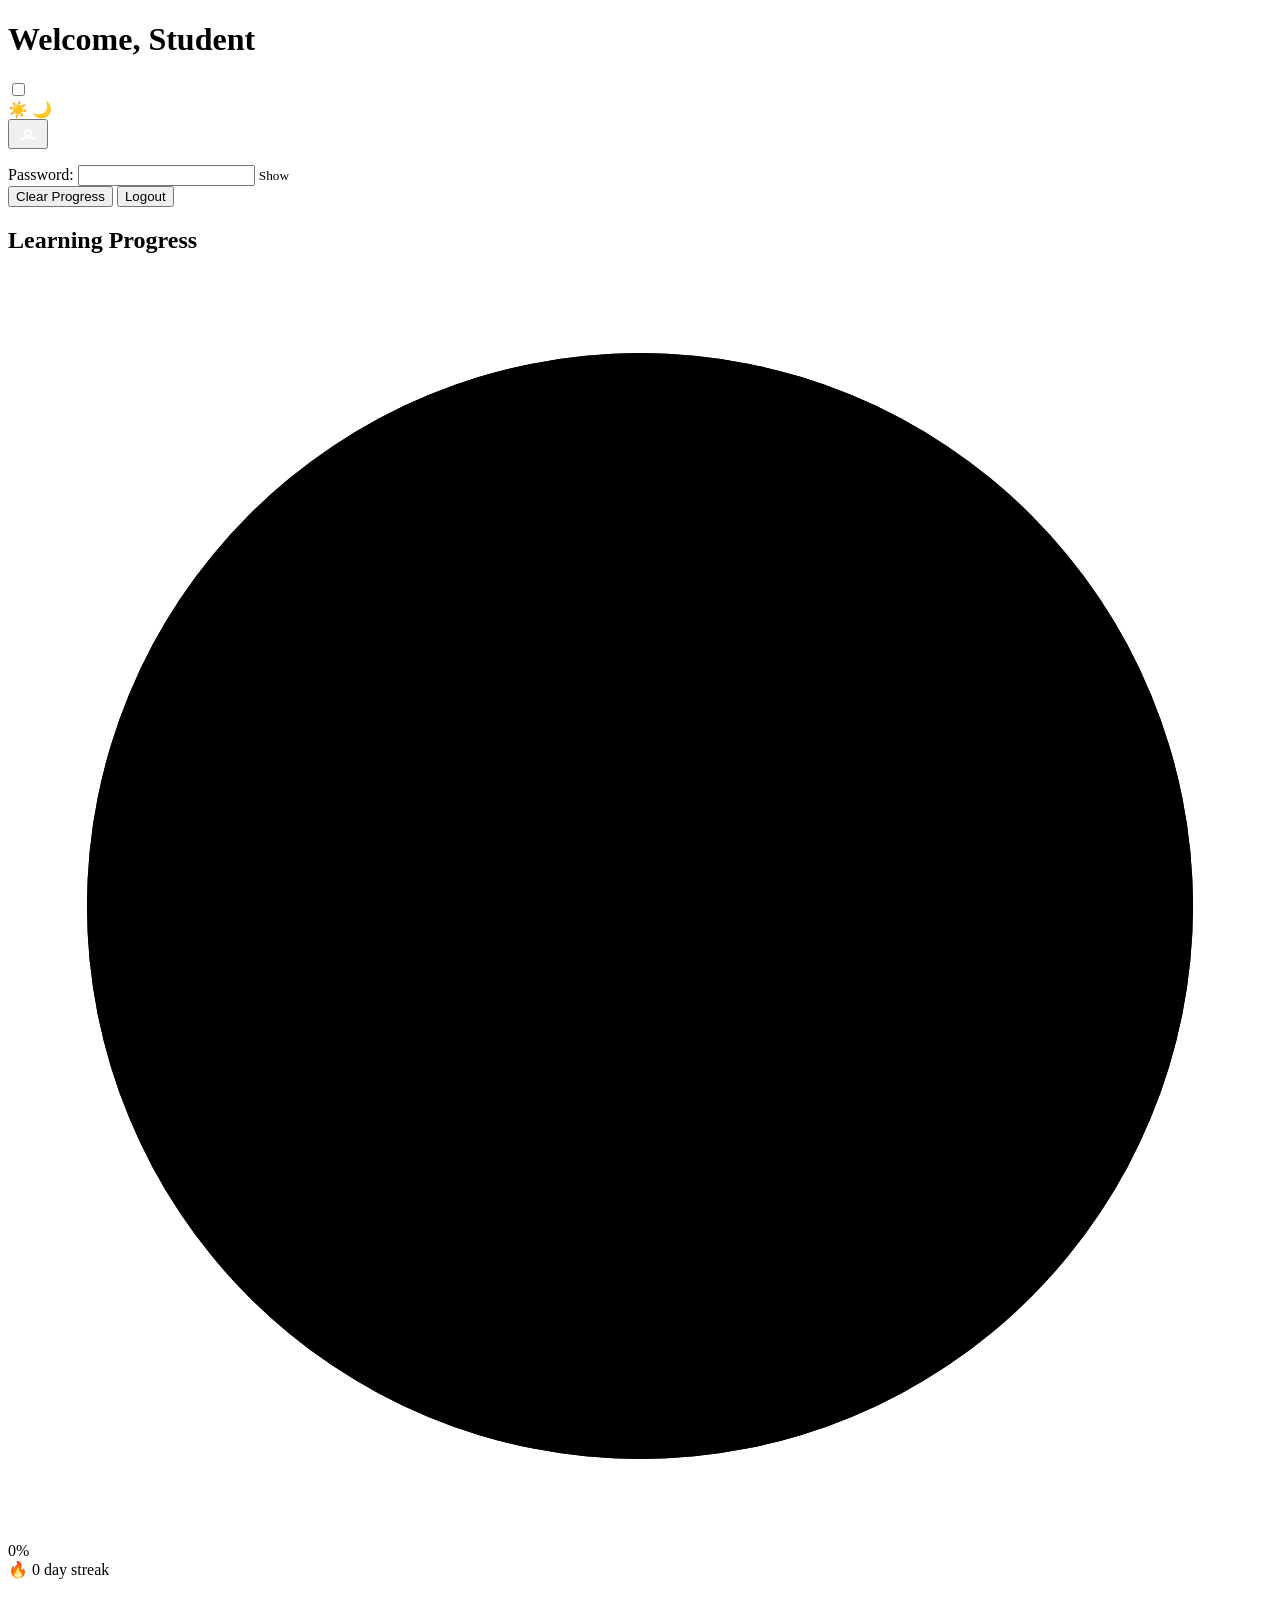
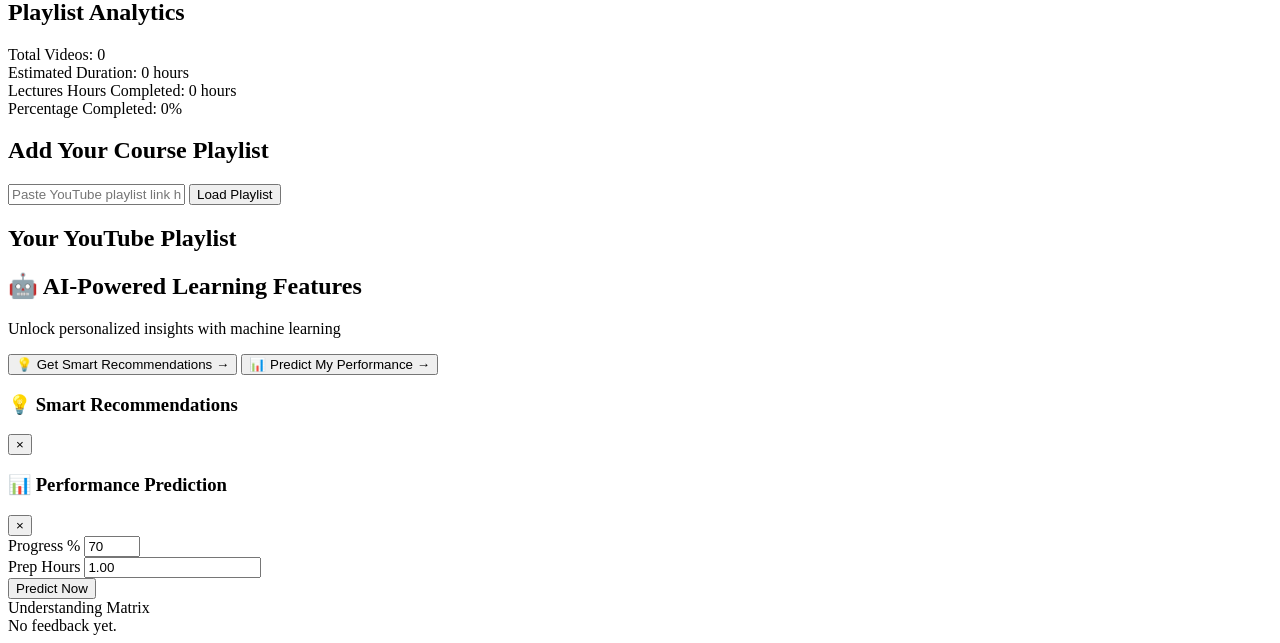
==== client/dashboard.html @ 37649981 "Cleaned frontend structure" ====
<!DOCTYPE html>
<html lang="en">
<head>
  <meta charset="UTF-8" />
  <meta name="viewport" content="width=device-width, initial-scale=1.0" />
  <title>Student Dashboard</title>
<link rel="stylesheet" href="/assets/css/dashboard.css">
</head>
<body>
  <div class="container">
    <header class="main-header">
      <h1 id="welcome">Welcome, Student</h1>
      <div class="header-controls">
        <div class="theme-toggle-container">
          <label class="theme-toggle">
            <input type="checkbox" id="themeToggle" class="theme-toggle-checkbox" />
            <div class="theme-toggle-switch">
              <span class="theme-toggle-label">☀️</span>
              <span class="theme-toggle-label">🌙</span>
            </div>
          </label>
        </div>
        <div class="user-dropdown">
          <button id="userDropdownBtn" aria-label="User Profile">
            <svg xmlns="http://www.w3.org/2000/svg"
              fill="none" viewBox="0 0 24 24" stroke="currentColor" width="24" height="24"
              style="vertical-align: middle; color: white;">
              <path stroke-linecap="round" stroke-linejoin="round" stroke-width="2"
                d="M5.121 17.804A13.937 13.937 0 0112 15c2.517 0 4.847.64 6.879 1.754M15 11a3 3 0 11-6 0 3 3 0 016 0z" />
            </svg>
          </button>
          <div id="userDropdownContent" class="dropdown-content">
            <p id="userNameDisplay"></p>
            <div class="password-container">
              <label for="passwordField">Password:</label>
              <input type="password" id="passwordField" readonly />
              <small id="togglePassword">Show</small>
            </div>
            <button id="clearProgressBtn" class="dropdown-btn">Clear Progress</button>
            <button id="logoutBtn" class="dropdown-btn">Logout</button>
          </div>
        </div>
      </div>
    </header>

    <section class="progress-analytics-card">
      <div class="progress-col progress-box">
        <h2>Learning Progress</h2>
        <div class="circular-progress">
          <svg viewBox="0 0 80 80">
            <defs>
              <linearGradient id="progressGradient" x1="0%" y1="0%" x2="100%" y2="100%">
                <stop offset="0%" style="stop-color:#667eea;stop-opacity:1" />
                <stop offset="100%" style="stop-color:#764ba2;stop-opacity:1" />
              </linearGradient>
            </defs>
            <circle class="bg" cx="40" cy="40" r="35"></circle>
            <circle class="progress" id="progressCircle" cx="40" cy="40" r="35"></circle>
          </svg>
          <div class="progress-value" id="progressText">0%</div>
        </div>
        <div class="streak-display">
          <span id="fireIcon">🔥</span>
          <span id="streakText">0 day streak</span>
        </div>
      </div>
      <div class="analytics-col analytics-box">
        <h2 class="analytics-heading">Playlist Analytics</h2>
        <div class="analytics-row">
          <span class="analytics-label">Total Videos:</span>
          <span class="analytics-metric"><span id="totalVideos" class="analytics-val">0</span></span>
        </div>
        <div class="analytics-row">
          <span class="analytics-label">Estimated Duration:</span>
          <span class="analytics-metric"><span id="estimatedDuration" class="analytics-val">0</span> <span class="analytics-unit">hours</span></span>
        </div>
        <div class="analytics-row">
          <span class="analytics-label">Lectures Hours Completed:</span>
          <span class="analytics-metric"><span id="completedHours" class="analytics-val">0</span> <span class="analytics-unit">hours</span></span>
        </div>
        <div class="analytics-row">
          <span class="analytics-label">Percentage Completed:</span>
          <span class="analytics-metric"><span id="percentCompleted" class="analytics-val">0%</span></span>
        </div>
      </div>
    </section>

    <section class="add-playlist">
      <h2>Add Your Course Playlist</h2>
      <div class="add-playlist-controls">
        <input type="text" id="playlistInput" placeholder="Paste YouTube playlist link here" />
        <button id="loadBtn">Load Playlist</button>
      </div>
    </section>

    <section class="playlist">
      <h2>Your YouTube Playlist</h2>
      <ul id="videoList"></ul>
    </section>

    <section class="ml-features-section">
      <div class="ml-features-header">
        <h2>🤖 AI-Powered Learning Features</h2>
        <p>Unlock personalized insights with machine learning</p>
      </div>

      <div class="ml-features-buttons">
        <button id="mlRecommendationBtn" class="ml-feature-btn recommendation-btn">
          <span class="ml-btn-icon">💡</span>
          <span class="ml-btn-text">Get Smart Recommendations</span>
          <span class="ml-btn-arrow">→</span>
        </button>
        <button id="mlPredictionBtn" class="ml-feature-btn prediction-btn">
          <span class="ml-btn-icon">📊</span>
          <span class="ml-btn-text">Predict My Performance</span>
          <span class="ml-btn-arrow">→</span>
        </button>
      </div>

      <!-- Recommendation Modal -->
      <div id="recommendationModal" class="ml-modal hidden">
        <div class="ml-modal-content">
          <div class="ml-modal-header">
            <h3>💡 Smart Recommendations</h3>
            <button class="ml-close-btn" data-close="recommendationModal">&times;</button>
          </div>
          <div id="recommendationContent" class="ml-modal-body"></div>
        </div>
      </div>

      <!-- Prediction Modal -->
      <div id="predictionModal" class="ml-modal hidden">
        <div class="ml-modal-content">
          <div class="ml-modal-header">
            <h3>📊 Performance Prediction</h3>
            <button class="ml-close-btn" data-close="predictionModal">&times;</button>
          </div>
          <div id="predictionContent" class="ml-modal-body">

            <form id="predictionForm" class="prediction-form">
              <div class="form-group">
                <label for="predInput">Progress %</label>
                <input type="number" id="predInput" min="0" max="100" value="70" required />
              </div>
              <div class="form-group">
                <label for="hoursInput">Prep Hours</label>
                <input type="number" id="hoursInput" min="0" step="0.01" value="1.00" required />
              </div>
              <button type="submit" class="ml-predict-submit">Predict Now</button>
            </form>

            <div id="ucSummaryBox" class="uc-summary-box">
              <div class="uc-title">Understanding Matrix</div>
              <div class="uc-line" id="ucSummaryText">
                No feedback yet.
              </div>
            </div>

            <div id="predictionResult" class="prediction-result hidden"></div>
          </div>
        </div>
      </div>

      <div id="mlModalOverlay" class="ml-modal-overlay hidden"></div>
    </section>
  </div>

  <script src="/assets/js/dashboard/dashboard.js"></script>
</body>
</html>
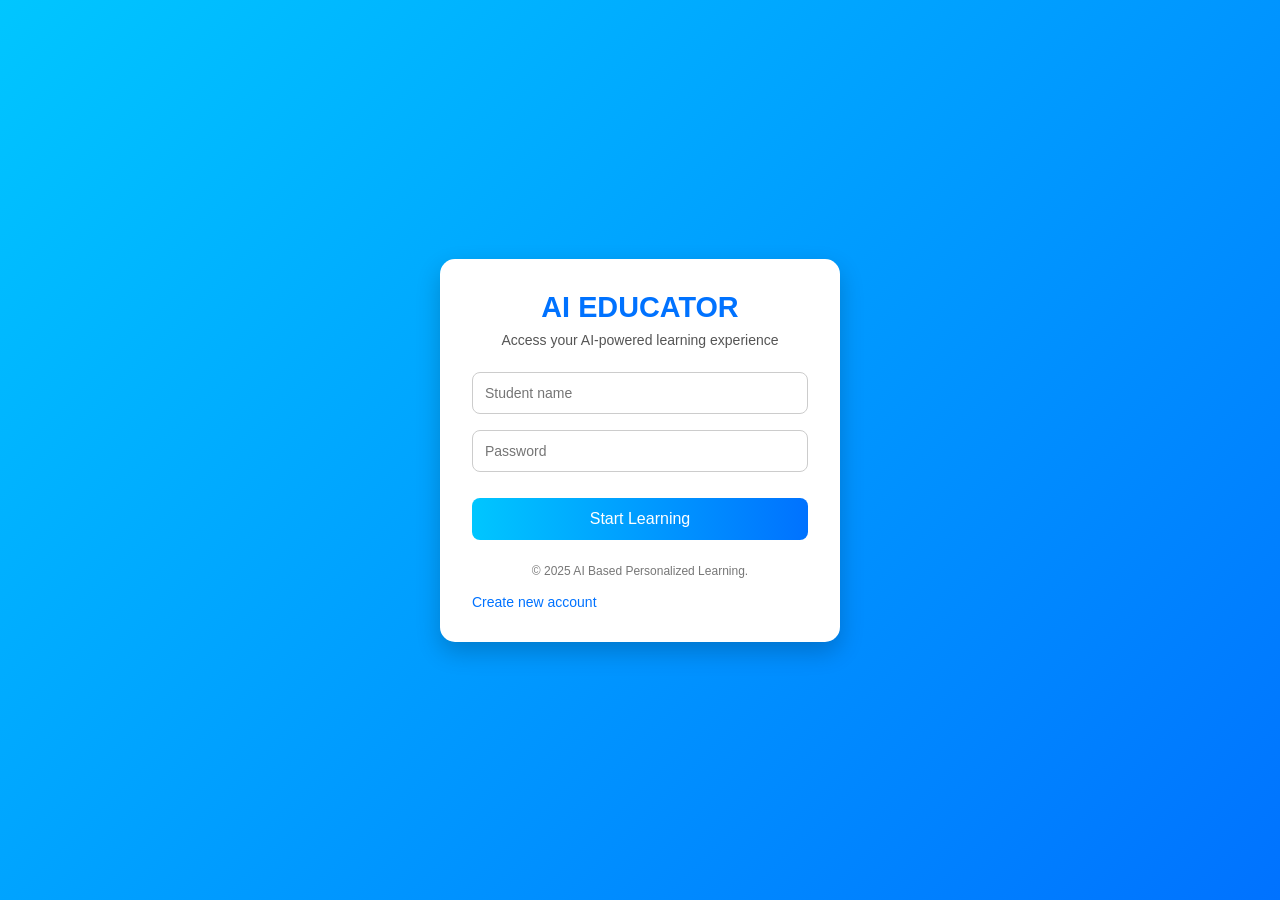
==== commit 7e44b123: "update all html code" ====
--- a/client/dashboard.html
+++ b/client/dashboard.html
@@ -4,7 +4,7 @@
   <meta charset="UTF-8" />
   <meta name="viewport" content="width=device-width, initial-scale=1.0" />
   <title>Student Dashboard</title>
-<link rel="stylesheet" href="/assets/css/dashboard.css">
+<link rel="stylesheet" href="assets/css/dashboard.css">
 </head>
 <body>
   <div class="container">
@@ -165,6 +165,6 @@
     </section>
   </div>
 
-  <script src="/assets/js/dashboard/dashboard.js"></script>
+  <script src="assets/js/dashboard/dashboard.js"></script>
 </body>
 </html>
--- a/client/assets/css/dashboard.css
+++ b/client/assets/css/dashboard.css
@@ -0,0 +1,1034 @@
+* {
+  transition: background-color 0.3s ease, color 0.3s ease, border-color 0.3s ease;
+}
+
+body {
+  font-family: Arial, sans-serif;
+  background: #f8f9fa;
+  margin: 0;
+  padding: 0;
+  color: #1f2937;
+}
+
+body.dark-mode {
+  background: #1a1a2e;
+  color: #e5e7eb;
+}
+
+.container {
+  width: 100%;
+  max-width: 1200px;
+  margin: 0 auto;
+  padding: 32px 18px;
+  box-sizing: border-box;
+}
+
+.main-header {
+  display: flex;
+  justify-content: space-between;
+  align-items: center;
+  background: #4f46e5;
+  color: white;
+  padding: 28px 32px 28px 32px;
+  border-radius: 16px;
+  margin-bottom: 32px;
+}
+.main-header h1 {
+  font-size: 2.2rem;
+  font-weight: bold;
+}
+
+body.dark-mode .main-header {
+  background: #2d2d44;
+}
+
+.header-controls {
+  display: flex;
+  align-items: center;
+  gap: 20px;
+}
+
+/* ========== DARK MODE TOGGLE SWITCH ========== */
+.theme-toggle-container {
+  display: flex;
+  align-items: center;
+}
+
+.theme-toggle {
+  position: relative;
+  display: inline-flex;
+  align-items: center;
+  cursor: pointer;
+  user-select: none;
+}
+
+.theme-toggle-checkbox {
+  display: none;
+}
+
+.theme-toggle-switch {
+  position: relative;
+  width: 60px;
+  height: 32px;
+  background-color: rgba(255, 255, 255, 0.3);
+  border-radius: 16px;
+  display: flex;
+  align-items: center;
+  padding: 0 4px;
+  transition: background-color 0.3s ease;
+  border: 2px solid rgba(255, 255, 255, 0.5);
+}
+
+.theme-toggle-checkbox:checked + .theme-toggle-switch {
+  background-color: rgba(255, 255, 255, 0.4);
+}
+
+.theme-toggle-label {
+  position: absolute;
+  font-size: 16px;
+  transition: all 0.3s ease;
+}
+
+.theme-toggle-label:first-child {
+  left: 8px;
+  opacity: 1;
+}
+
+.theme-toggle-label:last-child {
+  right: 8px;
+  opacity: 0.4;
+}
+
+.theme-toggle-checkbox:checked + .theme-toggle-switch .theme-toggle-label:first-child {
+  opacity: 0.4;
+}
+
+.theme-toggle-checkbox:checked + .theme-toggle-switch .theme-toggle-label:last-child {
+  opacity: 1;
+}
+
+/* ========== END TOGGLE SWITCH ========== */
+
+.progress-analytics-card {
+  display: flex;
+  gap: 48px;
+  background: #fff;
+  color: #1f2937;
+  border-radius: 18px;
+  box-shadow: 0 6px 28px rgba(0,0,0,0.11);
+  margin-bottom: 32px;
+  padding: 36px 42px;
+  align-items: flex-start;
+}
+
+body.dark-mode .progress-analytics-card {
+  background: #252538;
+  color: #e5e7eb;
+  box-shadow: 0 6px 28px rgba(0,0,0,0.4);
+}
+
+.progress-box {
+  flex: 1;
+  display: flex;
+  flex-direction: column;
+  align-items: center;
+}
+.progress-box h2 {
+  font-size: 1.5rem;
+  margin-bottom: 18px;
+  font-weight: 600;
+  color: #1f2937;
+}
+
+body.dark-mode .progress-box h2 {
+  color: #e5e7eb;
+}
+
+.streak-display {
+  margin-top: 22px;
+  font-size: 1.15rem;
+  color: #262626;
+  text-align: center;
+  font-weight: 500;
+}
+
+body.dark-mode .streak-display {
+  color: #d1d5db;
+}
+
+.streak-display #fireIcon {
+  font-size: 1.4em;
+  margin-right: 6px;
+}
+.streak-display #streakText {
+  font-size: 1.1em;
+}
+
+.analytics-box {
+  flex: 1;
+  background: #fff;
+  color: #1f2937;
+  border-radius: 11px;
+  box-shadow: 0 2px 18px rgba(80,81,125,0.09);
+  padding: 20px 32px;
+  border: 1.5px solid #ebebeb;
+  display: flex;
+  flex-direction: column;
+  justify-content: center;
+  min-width: 300px;
+}
+
+body.dark-mode .analytics-box {
+  background: #2a2a3e;
+  color: #e5e7eb;
+  border: 1.5px solid #404052;
+  box-shadow: 0 2px 18px rgba(0,0,0,0.3);
+}
+
+.analytics-heading {
+  font-size: 1.35rem;
+  font-weight: 600;
+  margin-bottom: 30px;
+  color: #1f2937;
+}
+
+body.dark-mode .analytics-heading {
+  color: #f3f4f6;
+}
+
+.analytics-row {
+  display: flex;
+  justify-content: space-between;
+  align-items: center;
+  font-size: 1.08rem;
+  margin-bottom: 22px;
+  padding-bottom: 4px;
+  border-bottom: 1px dashed #ececec;
+  color: #1f2937;
+}
+
+body.dark-mode .analytics-row {
+  border-bottom: 1px dashed #404052;
+  color: #e5e7eb;
+}
+
+.analytics-label {
+  color: #353535;
+  font-weight: 500;
+  flex: 1 1 60%;
+}
+
+body.dark-mode .analytics-label {
+  color: #d1d5db;
+}
+
+.analytics-metric {
+  display: flex;
+  align-items: baseline;
+  font-weight: 600;
+  font-size: 1.07rem;
+  gap: 5px;
+  min-width: 88px;
+  flex: 0 0 auto;
+  justify-content: flex-end;
+}
+.analytics-val {
+  color: #4f46e5;
+  font-weight: 700;
+  font-size: 1.17rem;
+}
+
+body.dark-mode .analytics-val {
+  color: #60a5fa;
+}
+
+.analytics-unit {
+  color: #252525;
+  font-size: 1.05rem;
+  font-weight: 500;
+  margin-left: 2px;
+}
+
+body.dark-mode .analytics-unit {
+  color: #9ca3af;
+}
+
+.analytics-row:last-child {
+  border-bottom: none;
+  margin-bottom: 0;
+  padding-bottom: 0;
+}
+
+.circular-progress {
+  position: relative;
+  width: 108px;
+  height: 108px;
+  margin: 0 auto;
+  margin-bottom: 17px;
+}
+
+.circular-progress svg {
+  transform: rotate(-90deg);
+  width: 108px;
+  height: 108px;
+}
+
+.circular-progress circle {
+  fill: none;
+  stroke-width: 8;
+  stroke-linecap: round;
+}
+
+.circular-progress circle.bg {
+  stroke: #e6e6e6;
+}
+
+body.dark-mode .circular-progress circle.bg {
+  stroke: #404052;
+}
+
+.circular-progress circle.progress {
+  stroke: url(#progressGradient);
+  stroke-dasharray: 219.91;
+  stroke-dashoffset: 219.91;
+  transition: stroke-dashoffset 0.6s ease;
+  filter: drop-shadow(0 0 4px rgba(79, 70, 229, 0.4));
+}
+
+body.dark-mode .circular-progress circle.progress {
+  filter: drop-shadow(0 0 4px rgba(96, 165, 250, 0.4));
+}
+
+.progress-value {
+  position: absolute;
+  top: 50%;
+  left: 50%;
+  transform: translate(-50%, -50%);
+  font-size: 1.12rem;
+  font-weight: 600;
+  color: #4f46e5;
+  background: #fff;
+  padding: 3px 11px;
+  border-radius: 9px;
+  box-shadow: 0 1px 3px rgba(100,99,150,0.05);
+}
+
+body.dark-mode .progress-value {
+  color: #60a5fa;
+  background: #1a1a2e;
+  box-shadow: 0 1px 3px rgba(0,0,0,0.3);
+}
+
+.add-playlist, .playlist {
+  background: white;
+  color: #1f2937;
+  padding: 24px 32px;
+  border-radius: 14px;
+  box-shadow: 0px 3px 12px rgba(0,0,0,0.07);
+  margin-bottom: 32px;
+  width: 95%;
+  margin-left: auto;
+  margin-right: auto;
+}
+
+body.dark-mode .add-playlist, 
+body.dark-mode .playlist {
+  background: #252538;
+  color: #e5e7eb;
+  box-shadow: 0px 3px 12px rgba(0,0,0,0.3);
+}
+
+.add-playlist h2, .playlist h2 {
+  color: #1f2937;
+}
+
+body.dark-mode .add-playlist h2, 
+body.dark-mode .playlist h2 {
+  color: #f3f4f6;
+}
+
+.add-playlist-controls {
+  display: flex;
+  gap: 14px;
+  margin-top: 10px;
+}
+#playlistInput {
+  flex: 1;
+  padding: 10px;
+  border-radius: 8px;
+  border: 1px solid #ccc;
+  font-size: 14px;
+  background: #fff;
+  color: #1f2937;
+}
+
+body.dark-mode #playlistInput {
+  background: #1a1a2e;
+  color: #e5e7eb;
+  border: 1px solid #404052;
+}
+
+#loadBtn {
+  padding: 10px 18px;
+  border-radius: 8px;
+  border: none;
+  background: #4f46e5;
+  color: white;
+  cursor: pointer;
+  font-weight: 500;
+  transition: background 0.3s ease;
+}
+#loadBtn:hover { background: #4338ca; }
+
+body.dark-mode #loadBtn {
+  background: #3b82f6;
+}
+
+body.dark-mode #loadBtn:hover {
+  background: #2563eb;
+}
+
+.playlist ul {
+  list-style: none;
+  padding: 0;
+}
+.playlist li {
+  display: flex;
+  align-items: center;
+  gap: 10px;
+  margin-bottom: 13px;
+  flex-wrap: wrap;
+  color: #1f2937;
+}
+
+body.dark-mode .playlist li {
+  color: #e5e7eb;
+}
+
+.playBtn {
+  background: #4f46e5;
+  color: white;
+  border: none;
+  padding: 6px 14px;
+  border-radius: 6px;
+  cursor: pointer;
+}
+.playBtn:hover { background: #4338ca; }
+
+body.dark-mode .playBtn {
+  background: #3b82f6;
+}
+
+body.dark-mode .playBtn:hover {
+  background: #2563eb;
+}
+
+@media (max-width: 820px) {
+  .progress-analytics-card {
+    flex-direction: column;
+    gap: 32px;
+    padding: 31px 11px;
+  }
+  .analytics-box, .progress-box {
+    min-width: 220px;
+  }
+  .main-header {
+    flex-direction: column;
+    gap: 16px;
+    padding: 24px 16px;
+  }
+  .header-controls {
+    width: 100%;
+    justify-content: space-between;
+  }
+}
+
+@media (max-width: 600px) {
+  .add-playlist-controls { flex-direction: column; }
+  .add-playlist, .playlist, .progress-analytics-card {
+    padding: 12px 0;
+    margin-bottom: 18px;
+  }
+  .analytics-box, .progress-box {
+    min-width: 140px;
+    padding: 9px;
+  }
+  .main-header { padding: 11px 5px; }
+  .progress-analytics-card { gap: 14px; }
+  .header-controls {
+    flex-direction: column;
+    gap: 12px;
+  }
+}
+
+.user-dropdown {
+  position: relative;
+  display: inline-block;
+}
+
+#userDropdownBtn {
+  background: transparent;
+  border: none;
+  cursor: pointer;
+  color: white;
+  padding: 4px;
+  border-radius: 6px;
+}
+#userDropdownBtn:hover svg { color: #d1d5db; }
+.dropdown-content {
+  display: none;
+  position: absolute;
+  right: 0;
+  background-color: white;
+  color: #1f2937;
+  min-width: 220px;
+  box-shadow: 0 10px 20px rgba(0,0,0,0.12);
+  padding: 16px;
+  border-radius: 8px;
+  z-index: 1000;
+}
+
+body.dark-mode .dropdown-content {
+  background-color: #2a2a3e;
+  color: #e5e7eb;
+  box-shadow: 0 10px 20px rgba(0,0,0,0.4);
+}
+
+.user-dropdown.show .dropdown-content { display: block; }
+#userNameDisplay {
+  font-weight: 600;
+  color: #111827;
+  font-size: 16px;
+  margin-bottom: 12px;
+  text-align: center;
+}
+
+body.dark-mode #userNameDisplay {
+  color: #f3f4f6;
+}
+
+.password-container {
+  display: flex;
+  flex-direction: column;
+  align-items: center;
+  margin-bottom: 10px;
+}
+.password-container label {
+  font-weight: bold;
+  font-size: 14px;
+  margin-bottom: 4px;
+  color: #111827;
+}
+
+body.dark-mode .password-container label {
+  color: #d1d5db;
+}
+
+#passwordField {
+  width: 70%;
+  border-radius: 6px;
+  padding: 6px 8px;
+  background-color: #f3f4f6;
+  color: #333;
+  user-select: none;
+  border: none;
+  font-size: 14px;
+  text-align: center;
+  box-sizing: border-box;
+}
+
+body.dark-mode #passwordField {
+  background-color: #1a1a2e;
+  color: #e5e7eb;
+}
+
+#togglePassword {
+  cursor: pointer;
+  color: #4f46e5;
+  margin-top: 4px;
+}
+
+body.dark-mode #togglePassword {
+  color: #60a5fa;
+}
+
+#togglePassword:hover { text-decoration: underline; }
+.dropdown-content button {
+  display: block;
+  width: 100%;
+  background-color: #6b7280;
+  color: white;
+  border: none;
+  padding: 10px 0;
+  font-size: 14px;
+  border-radius: 6px;
+  margin-bottom: 8px;
+  cursor: pointer;
+  transition: background-color 0.3s ease;
+  user-select: none;
+}
+#clearProgressBtn:hover { background-color: #4b5563; }
+#logoutBtn { background-color: #e11d48; }
+#logoutBtn:hover { background-color: #b91c1c; }
+
+body.dark-mode .dropdown-content button {
+  background-color: #404052;
+}
+
+body.dark-mode #clearProgressBtn:hover {
+  background-color: #505062;
+}
+
+body.dark-mode #logoutBtn {
+  background-color: #dc2626;
+}
+
+body.dark-mode #logoutBtn:hover {
+  background-color: #991b1b;
+}
+
+/* ========== ML FEATURES SECTION (AT BOTTOM) ========== */
+.ml-features-section {
+  background: linear-gradient(135deg, #667eea 0%, #764ba2 100%);
+  padding: 48px 32px;
+  border-radius: 20px;
+  margin: 48px auto;
+  width: 95%;
+  max-width: 1200px;
+  text-align: center;
+  box-shadow: 0 20px 60px rgba(102, 126, 234, 0.4);
+  position: relative;
+  overflow: hidden;
+}
+
+.ml-features-section::before {
+  content: "";
+  position: absolute;
+  top: -50%;
+  right: -10%;
+  width: 300px;
+  height: 300px;
+  background: rgba(255, 255, 255, 0.1);
+  border-radius: 50%;
+}
+
+.ml-features-header h2 {
+  font-size: 2rem;
+  color: white;
+  margin: 0 0 10px 0;
+  font-weight: 700;
+}
+
+.ml-features-header p {
+  color: rgba(255, 255, 255, 0.9);
+  font-size: 1.05rem;
+  margin: 0;
+}
+
+.ml-features-buttons {
+  display: flex;
+  gap: 20px;
+  margin-top: 32px;
+  justify-content: center;
+  flex-wrap: wrap;
+}
+
+.ml-feature-btn {
+  padding: 16px 32px;
+  border: none;
+  border-radius: 12px;
+  font-size: 1.05rem;
+  font-weight: 600;
+  cursor: pointer;
+  transition: all 0.3s ease;
+  display: flex;
+  align-items: center;
+  gap: 12px;
+  box-shadow: 0 10px 30px rgba(0, 0, 0, 0.2);
+  color: white;
+  position: relative;
+  min-width: 220px;
+}
+
+.ml-feature-btn:hover {
+  transform: translateY(-4px);
+  box-shadow: 0 15px 40px rgba(0, 0, 0, 0.3);
+}
+
+.ml-feature-btn:active {
+  transform: translateY(-2px);
+}
+
+.recommendation-btn {
+  background: linear-gradient(135deg, #f093fb 0%, #f5576c 100%);
+}
+
+.prediction-btn {
+  background: linear-gradient(135deg, #4facfe 0%, #00f2fe 100%);
+}
+
+.ml-btn-icon {
+  font-size: 1.4em;
+}
+
+.ml-btn-text {
+  flex: 1;
+  text-align: left;
+}
+
+.ml-btn-arrow {
+  font-size: 1.3em;
+  opacity: 0.8;
+  transition: transform 0.3s ease;
+}
+
+.ml-feature-btn:hover .ml-btn-arrow {
+  transform: translateX(4px);
+}
+
+/* Modal Styles */
+.ml-modal {
+  position: fixed;
+  top: 0;
+  left: 0;
+  width: 100%;
+  height: 100%;
+  display: flex;
+  align-items: center;
+  justify-content: center;
+  z-index: 2000;
+  animation: fadeIn 0.3s ease;
+}
+
+.ml-modal.hidden {
+  display: none;
+}
+
+@keyframes fadeIn {
+  from {
+    opacity: 0;
+  }
+  to {
+    opacity: 1;
+  }
+}
+
+.ml-modal-overlay {
+  position: fixed;
+  top: 0;
+  left: 0;
+  width: 100%;
+  height: 100%;
+  background: rgba(0, 0, 0, 0.5);
+  z-index: 1999;
+}
+
+.ml-modal-overlay.hidden {
+  display: none;
+}
+
+.ml-modal-content {
+  background: white;
+  border-radius: 16px;
+  box-shadow: 0 25px 50px rgba(0, 0, 0, 0.3);
+  max-width: 500px;
+  width: 90%;
+  max-height: 80vh;
+  overflow-y: auto;
+  z-index: 2001;
+  animation: slideUp 0.3s ease;
+}
+
+body.dark-mode .ml-modal-content {
+  background: #252538;
+}
+
+@keyframes slideUp {
+  from {
+    opacity: 0;
+    transform: translateY(40px);
+  }
+  to {
+    opacity: 1;
+    transform: translateY(0);
+  }
+}
+
+.ml-modal-header {
+  padding: 24px;
+  border-bottom: 2px solid #f0f0f0;
+  display: flex;
+  justify-content: space-between;
+  align-items: center;
+}
+
+body.dark-mode .ml-modal-header {
+  border-bottom: 2px solid #404052;
+}
+
+.ml-modal-header h3 {
+  margin: 0;
+  font-size: 1.4rem;
+  color: #1f2937;
+}
+
+body.dark-mode .ml-modal-header h3 {
+  color: #f3f4f6;
+}
+
+.ml-close-btn {
+  background: none;
+  border: none;
+  font-size: 2rem;
+  cursor: pointer;
+  color: #999;
+  transition: color 0.3s ease;
+  padding: 0;
+  width: 40px;
+  height: 40px;
+  display: flex;
+  align-items: center;
+  justify-content: center;
+}
+
+.ml-close-btn:hover {
+  color: #1f2937;
+}
+
+body.dark-mode .ml-close-btn:hover {
+  color: #f3f4f6;
+}
+
+.ml-modal-body {
+  padding: 24px;
+}
+
+/* Prediction Form */
+.prediction-form {
+  display: flex;
+  flex-direction: column;
+  gap: 16px;
+}
+
+.form-group {
+  display: flex;
+  flex-direction: column;
+}
+
+.form-group label {
+  font-weight: 600;
+  margin-bottom: 8px;
+  color: #1f2937;
+  font-size: 0.95rem;
+}
+
+body.dark-mode .form-group label {
+  color: #d1d5db;
+}
+
+.form-group input {
+  padding: 12px;
+  border: 2px solid #e5e7eb;
+  border-radius: 8px;
+  font-size: 1rem;
+  transition: all 0.3s ease;
+  background: white;
+  color: #1f2937;
+}
+
+body.dark-mode .form-group input {
+  background: #1a1a2e;
+  border: 2px solid #404052;
+  color: #e5e7eb;
+}
+
+.form-group input:focus {
+  outline: none;
+  border-color: #667eea;
+  box-shadow: 0 0 0 4px rgba(102, 126, 234, 0.1);
+}
+
+.ml-predict-submit {
+  padding: 14px 24px;
+  background: linear-gradient(135deg, #667eea 0%, #764ba2 100%);
+  color: white;
+  border: none;
+  border-radius: 8px;
+  font-size: 1rem;
+  font-weight: 600;
+  cursor: pointer;
+  transition: all 0.3s ease;
+  margin-top: 12px;
+}
+
+.ml-predict-submit:hover {
+  transform: translateY(-2px);
+  box-shadow: 0 10px 25px rgba(102, 126, 234, 0.3);
+}
+
+.prediction-result {
+  margin-top: 20px;
+  padding: 16px;
+  border-radius: 10px;
+  font-size: 1.1rem;
+  font-weight: 600;
+  text-align: center;
+  animation: slideDown 0.3s ease;
+}
+
+.prediction-result.hidden {
+  display: none;
+}
+
+.prediction-result.success {
+  background: #dcfce7;
+  color: #166534;
+  border: 2px solid #86efac;
+}
+
+.prediction-result.at-risk {
+  background: #fef3c7;
+  color: #92400e;
+  border: 2px solid #fcd34d;
+}
+
+body.dark-mode .prediction-result.success {
+  background: rgba(34, 197, 94, 0.2);
+  color: #86efac;
+  border: 2px solid #22c55e;
+}
+
+body.dark-mode .prediction-result.at-risk {
+  background: rgba(249, 115, 22, 0.2);
+  color: #fed7aa;
+  border: 2px solid #fb923c;
+}
+
+.recommendations-list {
+  display: flex;
+  flex-direction: column;
+  gap: 12px;
+}
+
+.recommendation-item {
+  background: #f9fafb;
+  padding: 14px;
+  border-radius: 8px;
+  border-left: 4px solid #667eea;
+  color: #1f2937;
+  font-weight: 500;
+  transition: all 0.3s ease;
+}
+
+body.dark-mode .recommendation-item {
+  background: #2a2a3e;
+  color: #e5e7eb;
+  border-left-color: #60a5fa;
+}
+
+.recommendation-item:hover {
+  transform: translateX(4px);
+  box-shadow: 0 4px 12px rgba(102, 126, 234, 0.2);
+}
+
+@media (max-width: 768px) {
+  .ml-features-section {
+    padding: 32px 16px;
+    margin: 32px auto;
+  }
+
+  .ml-features-header h2 {
+    font-size: 1.5rem;
+  }
+
+  .ml-features-buttons {
+    gap: 12px;
+  }
+
+  .ml-feature-btn {
+    min-width: 140px;
+    padding: 12px 20px;
+    font-size: 0.95rem;
+  }
+
+  .ml-modal-content {
+    width: 95%;
+    max-height: 90vh;
+  }
+}
+
+body.dark-mode .ml-features-section {
+  background: linear-gradient(135deg, #2a2a3e 0%, #1f2937 100%);
+  box-shadow: 0 20px 60px rgba(0, 0, 0, 0.6);
+}
+.uc-summary-box {
+  margin-top: 16px;
+  margin-bottom: 12px;
+  padding: 10px 14px;
+  border-radius: 10px;
+  background: #f5f7ff;
+  border: 1px solid #d6ddff;
+  text-align: left;
+  font-size: 0.9rem;
+}
+
+.uc-title {
+  font-weight: 600;
+  margin-bottom: 4px;
+}
+
+.uc-line {
+  color: #333;
+}
+.uc-summary-box {
+  margin-top: 16px;
+  margin-bottom: 12px;
+  padding: 10px 14px;
+  border-radius: 10px;
+  background: #f5f7ff;
+  border: 1px solid #d6ddff;
+  text-align: left;
+  font-size: 0.9rem;
+}
+
+.uc-title {
+  font-weight: 600;
+  margin-bottom: 4px;
+}
+
+.uc-line {
+  color: #333;
+}.lecture-item {
+  display: flex;
+  align-items: center;
+  justify-content: space-between;
+  gap: 8px;
+}
+
+.lecture-left {
+  display: flex;
+  align-items: center;
+  gap: 6px;
+}
+
+.lecture-right {
+  display: flex;
+  align-items: center;
+  gap: 4px;
+}
+
+.feedback-btn {
+  border: none;
+  background: transparent;
+  cursor: pointer;
+  font-size: 0.9rem;
+  line-height: 1;
+}
+#videoList li {
+  background: #ffffff;
+  border-radius: 10px;
+  padding: 8px 10px;
+  box-shadow: 0 4px 10px rgba(15, 23, 42, 0.04);
+  margin-bottom: 10px;  /* increased space between lectures */
+}
+
